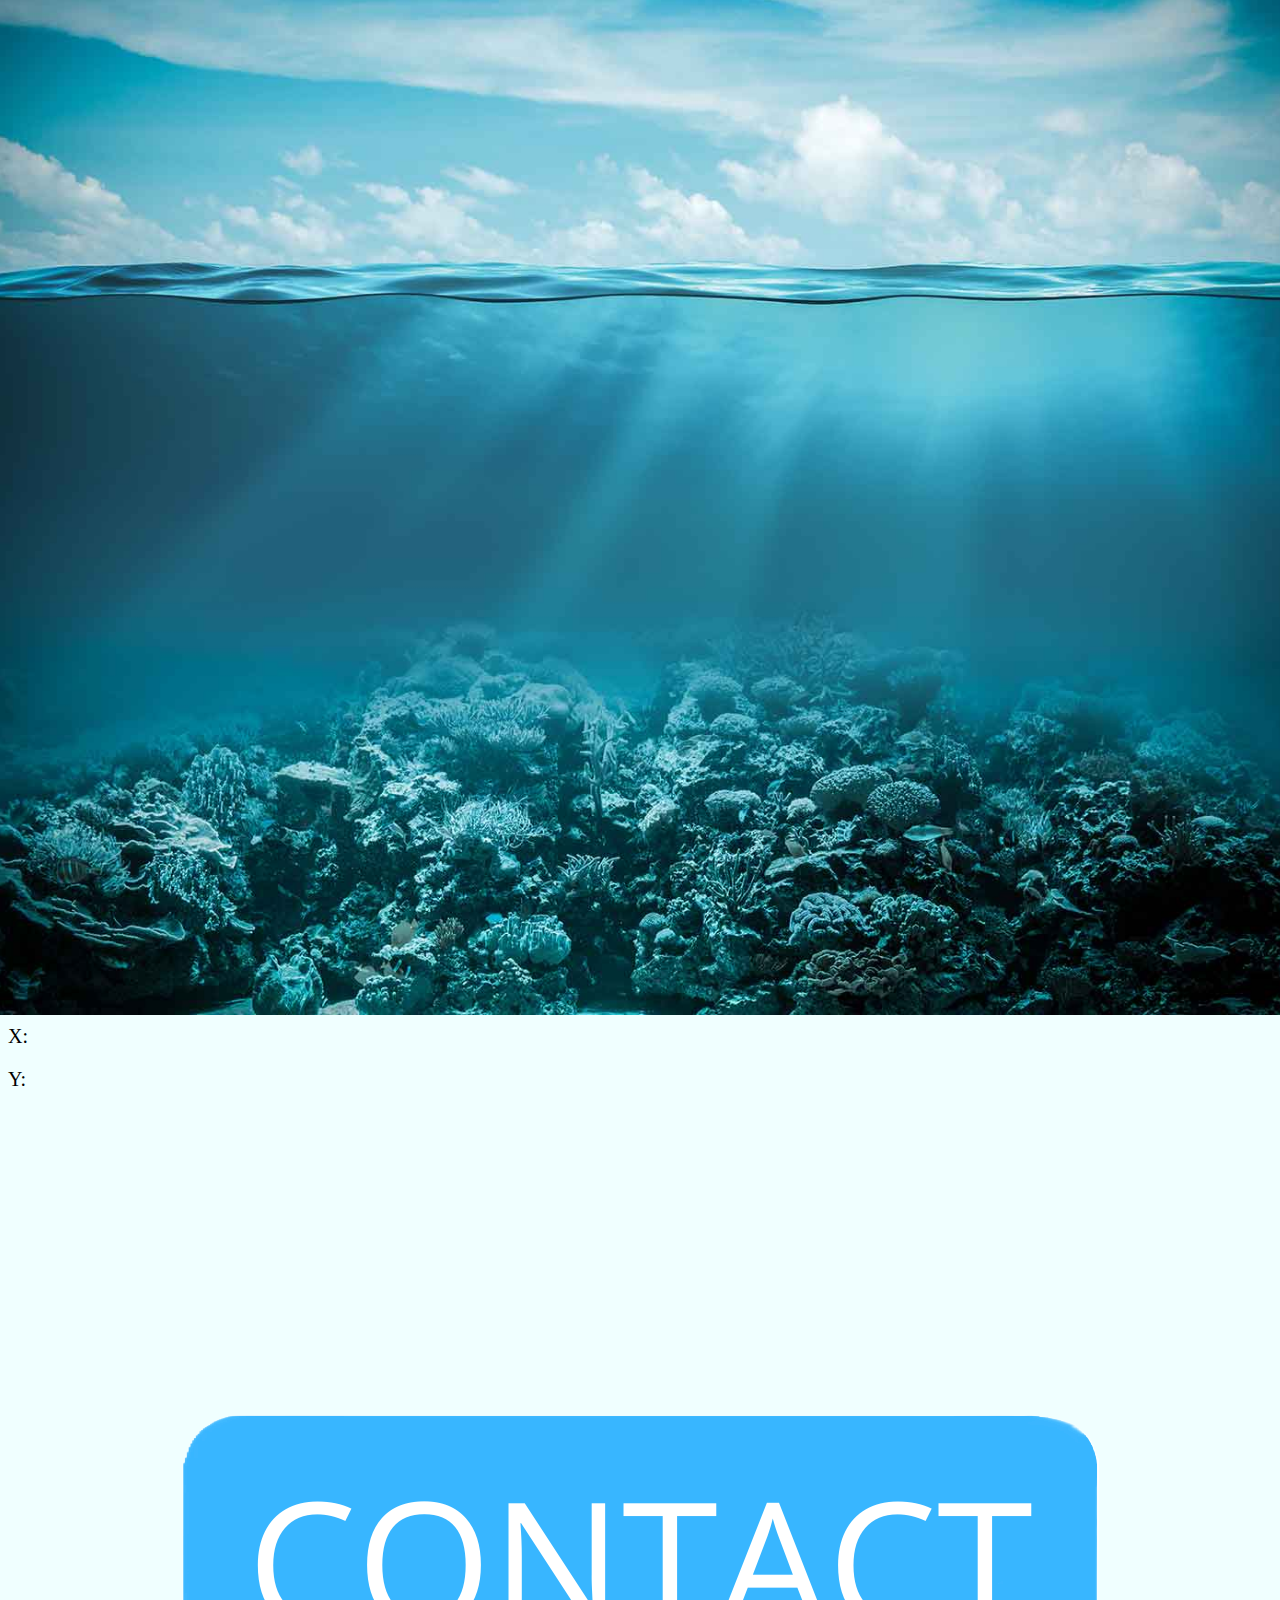
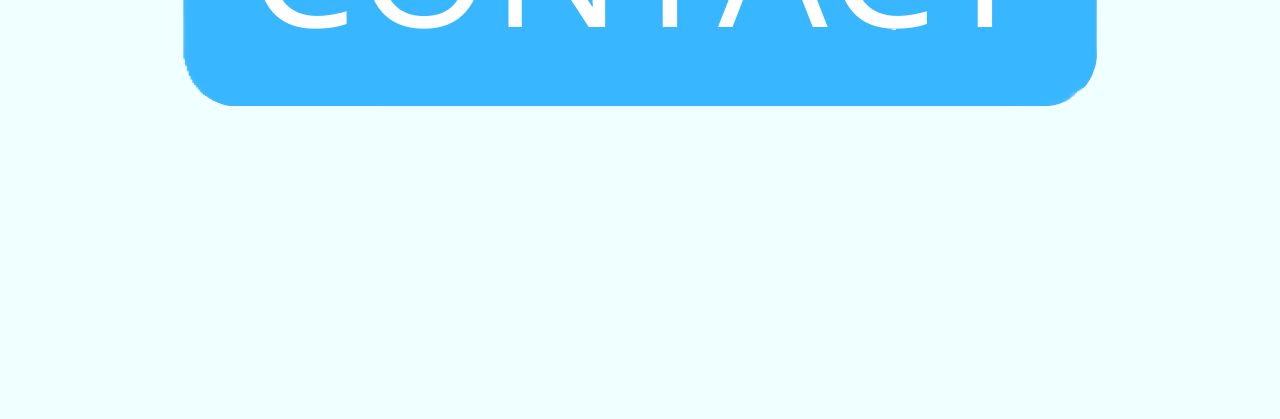
==== index.html @ b1aa1a86 "added map" ====
<!DOCTYPE html>
<html lang="fr">
  <head>
    <meta charset="utf-8" />
    <title>╠╬═╦╩</title>
    <meta name="viewport" content="width=device-width, initial-scale=1.0" />
    <script src="index.js"></script>
    <link rel="stylesheet" type="text/css" href="style.css" />
    <style>
      .grid-container {
        display: grid;
        place-items: center; /* Centre verticalement et horizontalement */
        height: 100vh; /* Prend toute la hauteur de la fenêtre */
      }
    </style>
  </head>
  <body>
    <map name="ocean">
      <area shape="circle" coords="144,158,180" onclick="fiche(0)" alt="" />
      <area shape="circle" coords="144,158,180" onclick="fiche(1)" alt="" />
      <area shape="circle" coords="144,158,180" onclick="fiche(2)" alt="" />
      <area shape="circle" coords="144,158,180" onclick="fiche(3)" alt="" />
      <area shape="circle" coords="144,158,180" onclick="fiche(4)" alt="" />
      <area shape="circle" coords="144,158,180" onclick="fiche(5)" alt="" />
      <area shape="circle" coords="144,158,180" onclick="fiche(6)" alt="" />
      <area shape="circle" coords="144,158,180" onclick="fiche(7)" alt="" />
      <area shape="circle" coords="144,158,180" onclick="fiche(8)" alt="" />
      <area shape="circle" coords="144,158,180" onclick="fiche(9)" alt="" />
      <area shape="circle" coords="144,158,180" onclick="fiche(10)" alt="" />
      <area shape="circle" coords="144,158,180" onclick="fiche(11)" alt="" />
      <area shape="circle" coords="144,158,180" onclick="fiche(12)" alt="" />
    </map>
    <img src="ocean.jpg" id="ocean" class="center" />
    <p>X:<span id="x"></span></p>
    <p>Y:<span id="y"></span></p>
    <script type="text/javascript">
      let myImg = document.getElementById("ocean");
      myImg.onmousedown = GetCoordinates;
    </script>
    <div class="grid-container">
      <img
        src="CONTACT.png"
        alt="Bouton Image"
        onclick="msg()"
        usemap="#ocean"
      />
    </div>
  </body>
</html>
---- style.css ----
body {
    background-color: azure;
	overflow-x: hidden;
}

h1 {
    color: black;
    text-align: center;
  }
  
  p {
    font-family: verdana;
    font-size: 20px;
  }

  .center {
    display:block;
    margin: -10px;
	width: 102%;
  }
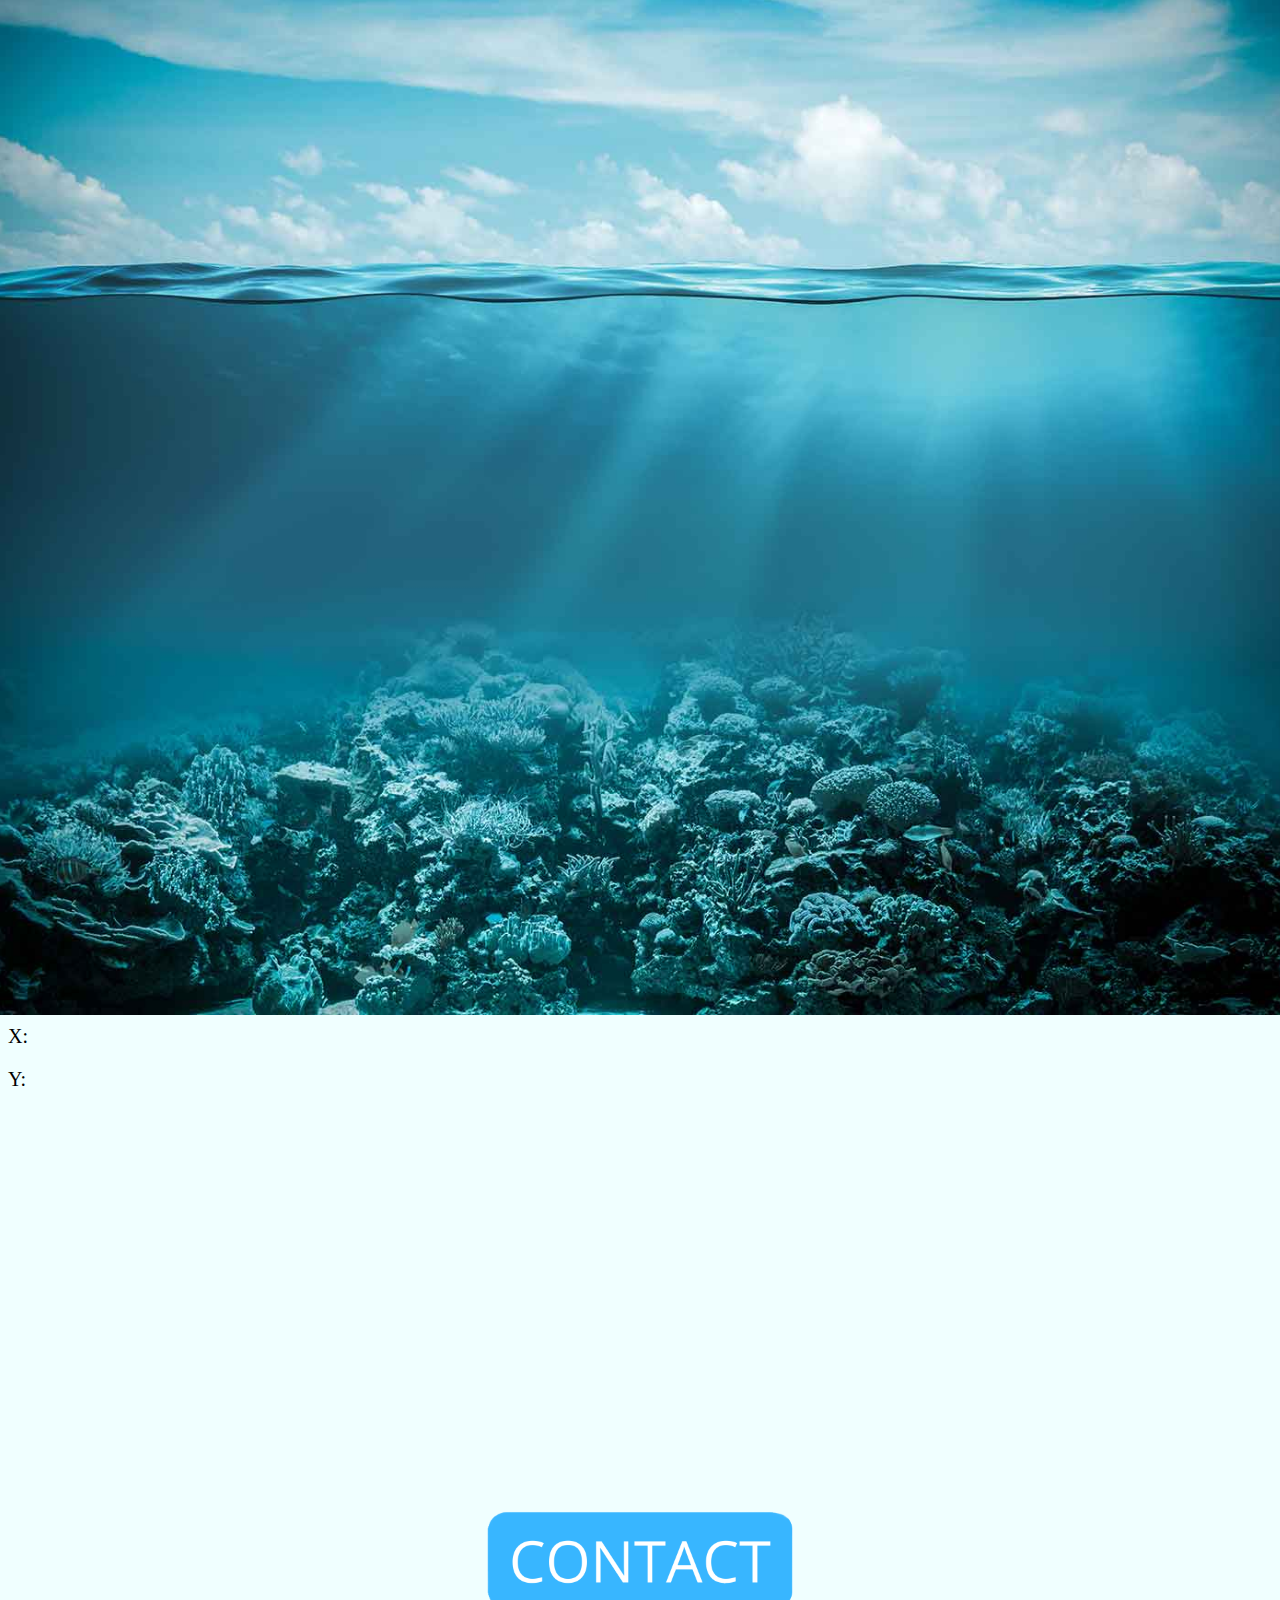
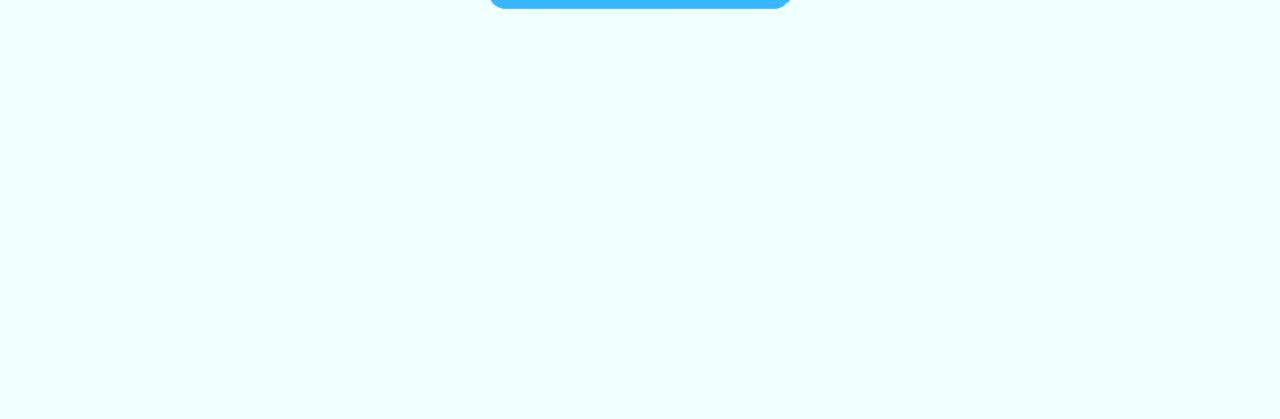
==== commit 29940c00: "Merge branch 'main' of https://github.com/Anonymous-02/nuitinfo" ====
--- a/index.html
+++ b/index.html
@@ -41,8 +41,9 @@
       <img
         src="CONTACT.png"
         alt="Bouton Image"
-        onclick="msg()"
         usemap="#ocean"
+        width="306"
+        height="99"
       />
     </div>
   </body>
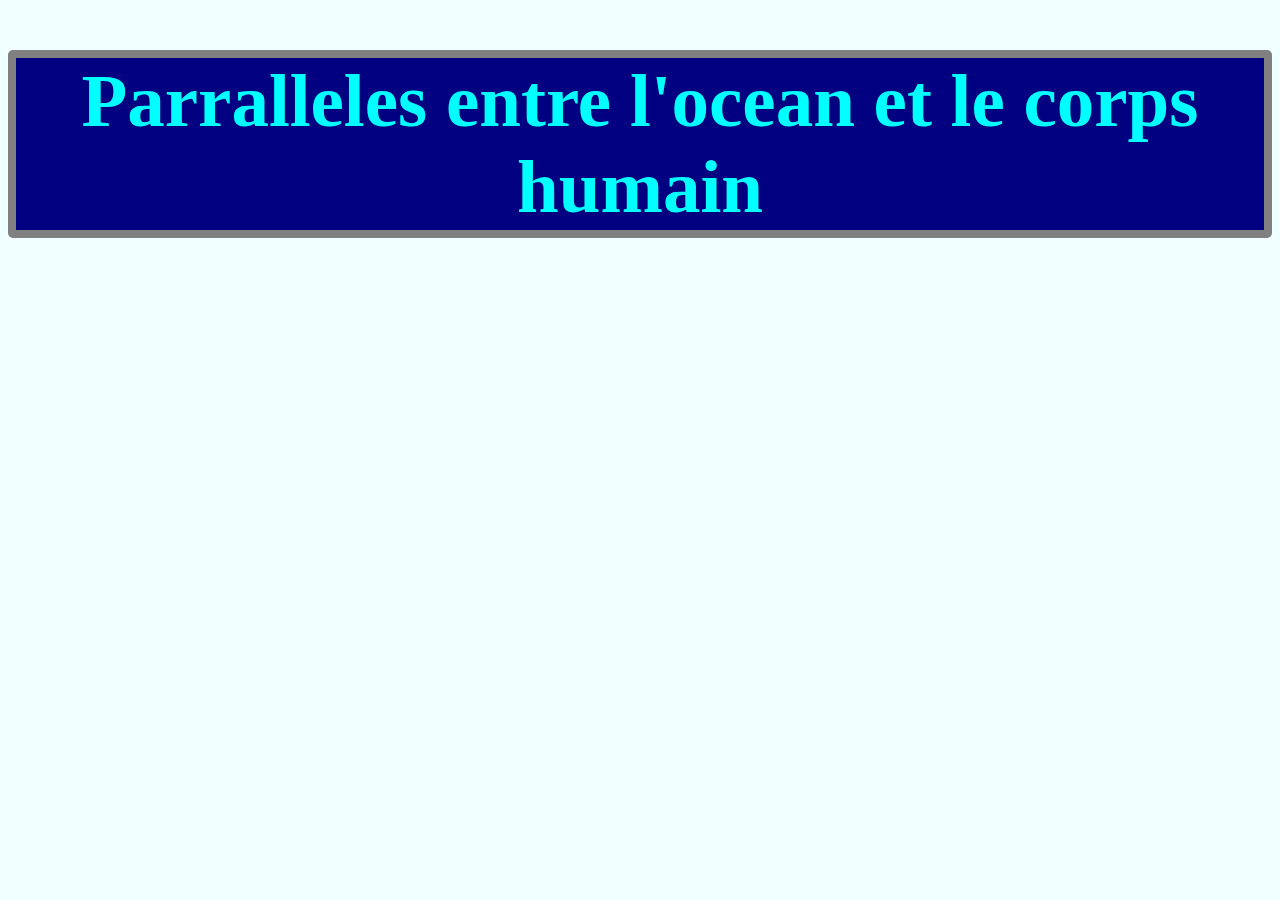
==== commit c79f9af8: "Merge branch 'main' of https://github.com/Anonymous-02/nuitinfo" ====
--- a/index.html
+++ b/index.html
@@ -1,50 +1,12 @@
 <!DOCTYPE html>
-<html lang="fr">
+<html>
   <head>
     <meta charset="utf-8" />
-    <title>╠╬═╦╩</title>
+    <title>L'océan, une ressource à protégé</title>
     <meta name="viewport" content="width=device-width, initial-scale=1.0" />
-    <script src="index.js"></script>
     <link rel="stylesheet" type="text/css" href="style.css" />
-    <style>
-      .grid-container {
-        display: grid;
-        place-items: center; /* Centre verticalement et horizontalement */
-        height: 100vh; /* Prend toute la hauteur de la fenêtre */
-      }
-    </style>
   </head>
   <body>
-    <map name="ocean">
-      <area shape="circle" coords="144,158,180" onclick="fiche(0)" alt="" />
-      <area shape="circle" coords="144,158,180" onclick="fiche(1)" alt="" />
-      <area shape="circle" coords="144,158,180" onclick="fiche(2)" alt="" />
-      <area shape="circle" coords="144,158,180" onclick="fiche(3)" alt="" />
-      <area shape="circle" coords="144,158,180" onclick="fiche(4)" alt="" />
-      <area shape="circle" coords="144,158,180" onclick="fiche(5)" alt="" />
-      <area shape="circle" coords="144,158,180" onclick="fiche(6)" alt="" />
-      <area shape="circle" coords="144,158,180" onclick="fiche(7)" alt="" />
-      <area shape="circle" coords="144,158,180" onclick="fiche(8)" alt="" />
-      <area shape="circle" coords="144,158,180" onclick="fiche(9)" alt="" />
-      <area shape="circle" coords="144,158,180" onclick="fiche(10)" alt="" />
-      <area shape="circle" coords="144,158,180" onclick="fiche(11)" alt="" />
-      <area shape="circle" coords="144,158,180" onclick="fiche(12)" alt="" />
-    </map>
-    <img src="ocean.jpg" id="ocean" class="center" />
-    <p>X:<span id="x"></span></p>
-    <p>Y:<span id="y"></span></p>
-    <script type="text/javascript">
-      let myImg = document.getElementById("ocean");
-      myImg.onmousedown = GetCoordinates;
-    </script>
-    <div class="grid-container">
-      <img
-        src="CONTACT.png"
-        alt="Bouton Image"
-        usemap="#ocean"
-        width="306"
-        height="99"
-      />
-    </div>
+    <h1 class="grand-titre">Parralleles entre l'ocean et le corps humain</h1>
   </body>
 </html>
--- a/style.css
+++ b/style.css
@@ -7,14 +7,28 @@
     color: black;
     text-align: center;
   }
-  
-  p {
-    font-family: verdana;
-    font-size: 20px;
-  }
+.grand-titre {
+	font-size: 75px;
+	border-radius: 5px;
+	color: aqua;
+	border-color: grey;
+	background-color: #000080;
+	border-width: 8px;
+	border-style:solid;
+}
+#top{
+	padding-top: 0px;
+	margin-top: 0px;
+	font-size: 35px;
+	border: none;
+}
+p {
+  font-family: verdana;
+  font-size: 20px;
+}
 
-  .center {
-    display:block;
-    margin: -10px;
-	width: 102%;
-  }+.center {
+  display:block;
+  margin: -10px;
+  width: 102%;
+}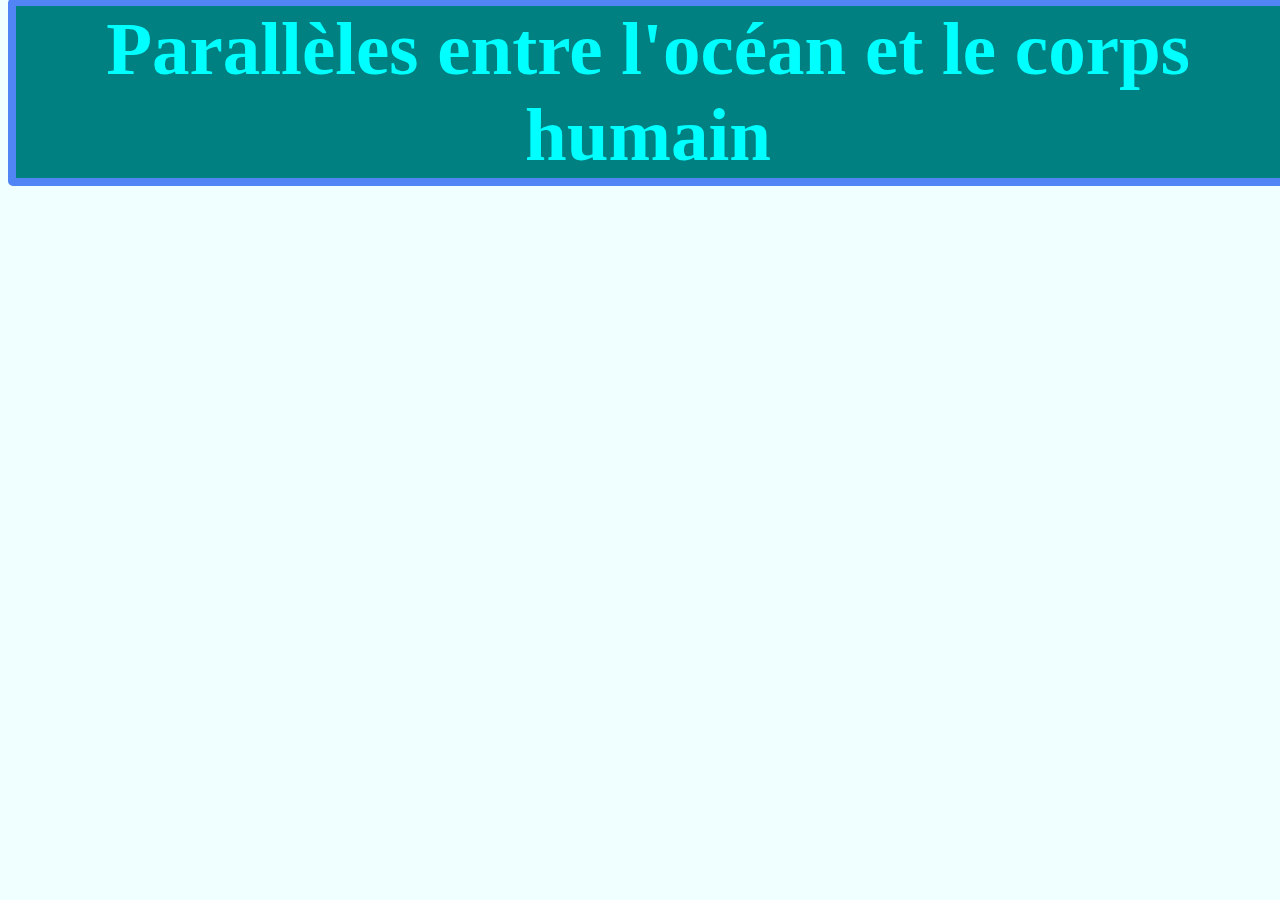
==== commit 4afa7481: "fix" ====
--- a/index.html
+++ b/index.html
@@ -2,11 +2,14 @@
 <html>
   <head>
     <meta charset="utf-8" />
-    <title>L'océan, une ressource à protégé</title>
+    <title>L'océan, une ressource à protéger</title>
     <meta name="viewport" content="width=device-width, initial-scale=1.0" />
     <link rel="stylesheet" type="text/css" href="style.css" />
+    <script src="scroll.js"></script>
   </head>
   <body>
-    <h1 class="grand-titre">Parralleles entre l'ocean et le corps humain</h1>
+    <div style="width: 100%; height: 100%" id="test">
+      <h1 class="grand-titre">Parallèles entre l'océan et le corps humain</h1>
+    </div>
   </body>
 </html>
--- a/style.css
+++ b/style.css
@@ -8,11 +8,13 @@
     text-align: center;
   }
 .grand-titre {
+	width: 100%;
+	margin-top: -10px;
 	font-size: 75px;
 	border-radius: 5px;
 	color: aqua;
-	border-color: grey;
-	background-color: #000080;
+	border-color: rgb(81, 133, 245);
+	background-color: teal;
 	border-width: 8px;
 	border-style:solid;
 }
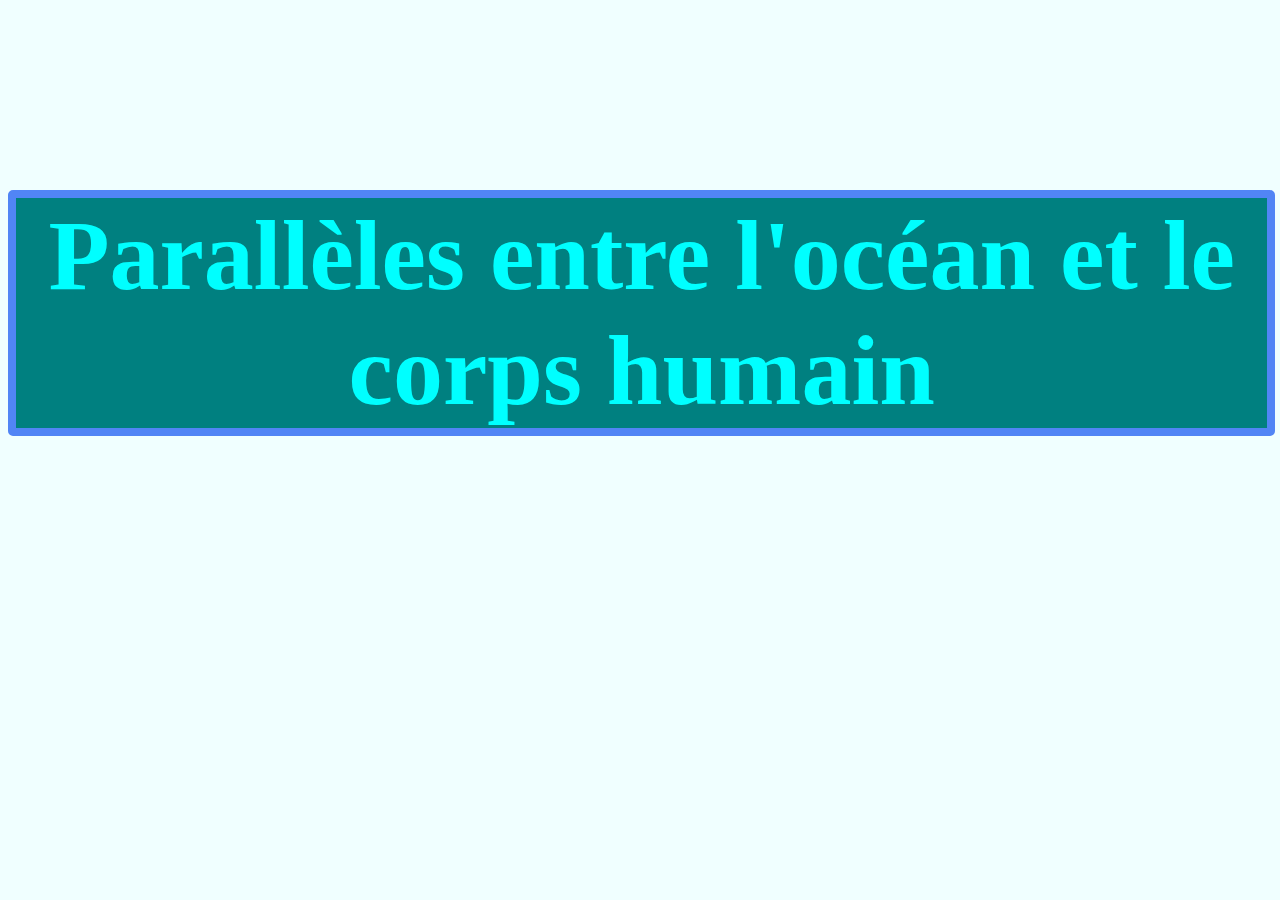
==== commit fc20efd8: "setting up confirm button" ====
--- a/index.html
+++ b/index.html
@@ -11,5 +11,6 @@
     <div style="width: 100%; height: 100%" id="test">
       <h1 class="grand-titre">Parallèles entre l'océan et le corps humain</h1>
     </div>
+    <h1 style="margin-bottom: 30%"></h1>
   </body>
 </html>
--- a/style.css
+++ b/style.css
@@ -8,9 +8,9 @@
     text-align: center;
   }
 .grand-titre {
-	width: 100%;
-	margin-top: -10px;
-	font-size: 75px;
+	width: 99%;
+	margin-top: 15%;
+	font-size: 100px;
 	border-radius: 5px;
 	color: aqua;
 	border-color: rgb(81, 133, 245);
